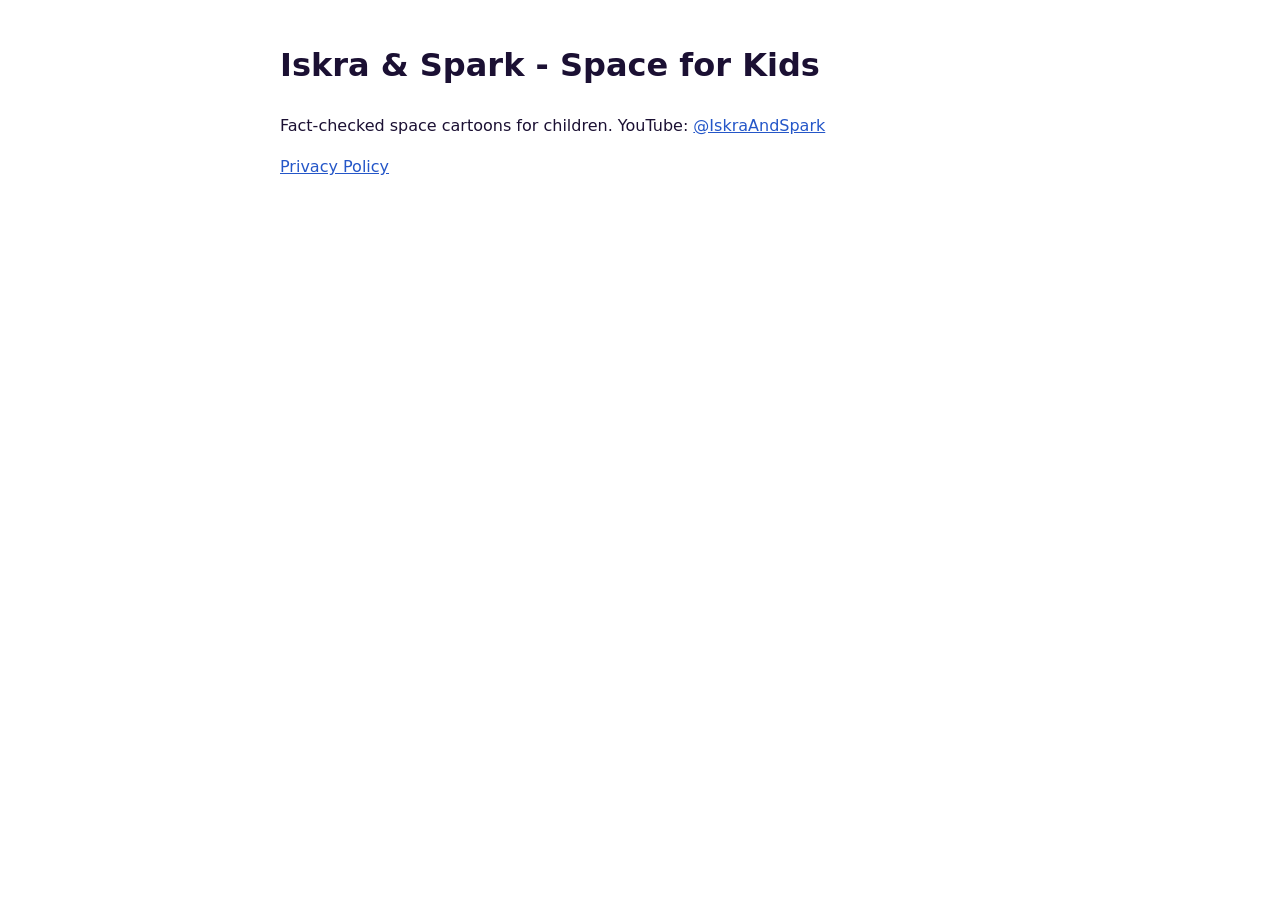
==== index.html @ 28dff7ee "Privacy policy for the Iskra & Spark YouTube uploader Co-Authored-By: Claude Opus 5.5 <noreply@anthr" ====
<!doctype html>
<html lang="en"><head><meta charset="utf-8"><meta name="viewport" content="width=device-width, initial-scale=1">
<title>Iskra &amp; Spark - Space for Kids</title>
<style>body{font-family:system-ui,sans-serif;max-width:720px;margin:40px auto;padding:0 16px;line-height:1.6;color:#1b1033}a{color:#2456c8}</style></head>
<body><h1>Iskra &amp; Spark - Space for Kids</h1>
<p>Fact-checked space cartoons for children. YouTube: <a href="https://www.youtube.com/@IskraAndSpark">@IskraAndSpark</a></p>
<p><a href="privacy.html">Privacy Policy</a></p></body></html>
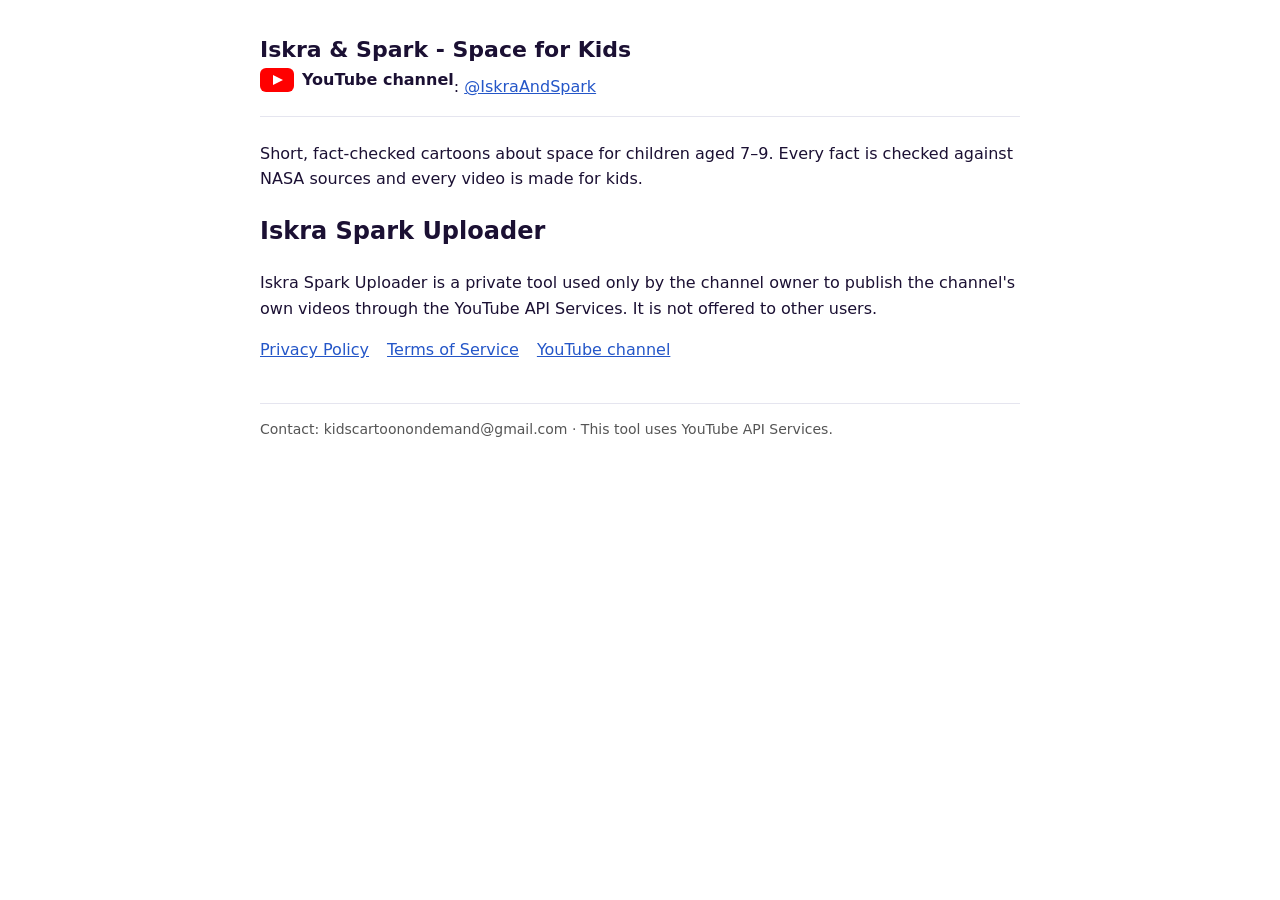
==== commit b04bd6ff: "Add Terms of Service, YouTube and data-deletion sections Co-Authored-By: Claude Opus 5.5 <noreply@an" ====
--- a/index.html
+++ b/index.html
@@ -1,7 +1,11 @@
 <!doctype html>
 <html lang="en"><head><meta charset="utf-8"><meta name="viewport" content="width=device-width, initial-scale=1">
-<title>Iskra &amp; Spark - Space for Kids</title>
-<style>body{font-family:system-ui,sans-serif;max-width:720px;margin:40px auto;padding:0 16px;line-height:1.6;color:#1b1033}a{color:#2456c8}</style></head>
-<body><h1>Iskra &amp; Spark - Space for Kids</h1>
-<p>Fact-checked space cartoons for children. YouTube: <a href="https://www.youtube.com/@IskraAndSpark">@IskraAndSpark</a></p>
-<p><a href="privacy.html">Privacy Policy</a></p></body></html>
+<title>Iskra &amp; Spark - Space for Kids</title><link rel="stylesheet" href="style.css"></head>
+<body>
+<header><div><strong style="font-size:22px">Iskra &amp; Spark - Space for Kids</strong><br><span class="yt"><svg viewBox="0 0 34 24" aria-hidden="true"><rect width="34" height="24" rx="6" fill="#FF0000"/><path d="M13 7l10 5-10 5z" fill="#fff"/></svg>YouTube channel</span>: <a href="https://www.youtube.com/@IskraAndSpark">@IskraAndSpark</a></div></header>
+<p>Short, fact-checked cartoons about space for children aged 7–9. Every fact is checked against NASA sources and every video is made for kids.</p>
+<h2>Iskra Spark Uploader</h2>
+<p>Iskra Spark Uploader is a private tool used only by the channel owner to publish the channel's own videos through the YouTube API Services. It is not offered to other users.</p>
+<nav><a href="privacy.html">Privacy Policy</a><a href="terms.html">Terms of Service</a><a href="https://www.youtube.com/@IskraAndSpark">YouTube channel</a></nav>
+<footer>Contact: kidscartoonondemand@gmail.com · This tool uses YouTube API Services.</footer>
+</body></html>
--- a/style.css
+++ b/style.css
@@ -0,0 +1,7 @@
+body{font-family:system-ui,-apple-system,sans-serif;max-width:760px;margin:0 auto;padding:32px 16px;line-height:1.6;color:#1b1033;background:#fff}
+a{color:#2456c8}
+header{display:flex;align-items:center;gap:14px;border-bottom:1px solid #e5e5ef;padding-bottom:16px;margin-bottom:24px}
+.yt{display:inline-flex;align-items:center;gap:8px;font-weight:700}
+.yt svg{width:34px;height:24px}
+nav a{margin-right:18px}
+footer{margin-top:40px;border-top:1px solid #e5e5ef;padding-top:14px;font-size:14px;color:#555}
